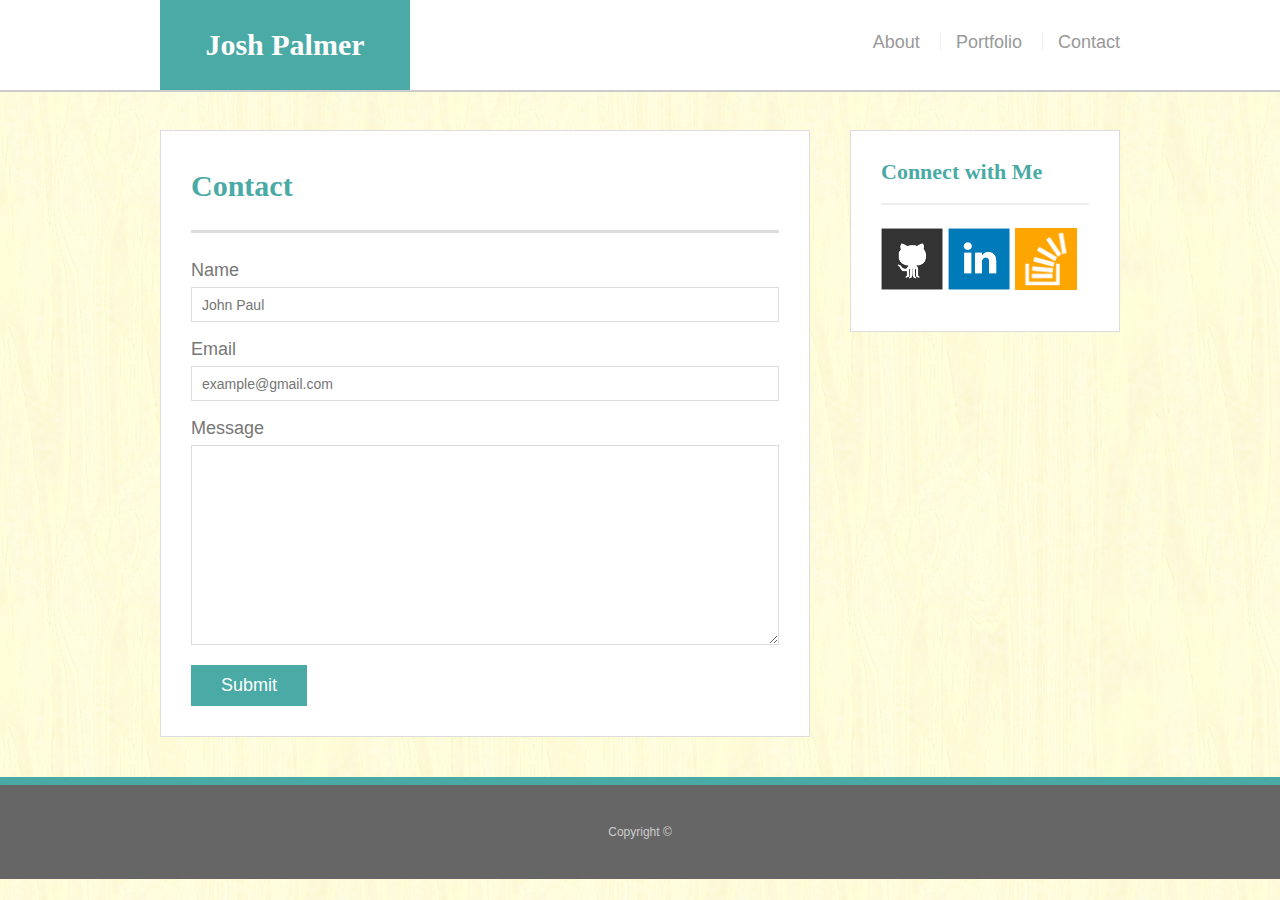
==== contact.html @ 46908ef5 "staging basic portfolio" ====
<!DOCTYPE html>
<html lang="en">

<head>
    <meta charset="UTF-8">
    <meta name="viewport" content="width=device-width, initial-scale=1.0">
    <meta http-equiv="X-UA-Compatible" content="ie=edge">
    <title>Contact | Josh Palmer</title>
    <link rel="stylesheet" type="text/css" href="assets/css/reset.css">
    <link rel="stylesheet" type="text/css" href="assets/css/style.css">
</head>

<body>

        <header id="masthead">
                <div class="container">
                  <a href="index.html" id="logo">Josh Palmer</a>
                  <nav>
                    <a href="index.html">About</a>
                    <a href="portfolio.html">Portfolio</a>
                    <a href="contact.html">Contact</a>
                  </nav>
                </div>
              </header>
            
              <div id="main-container" class="container">
                <section class="main-section">
                  <h1>Contact</h1>
            
                  <form id="contact-form">
                    <ul>
                      <li>
                        <label for="name">Name</label>
                        <input type="text" id="name" name="name" placeholder="John Paul" required="required">
                      </li>
                      <li>
                        <label for="email">Email</label>
                        <input type="email" id="email" name="email" placeholder="example@gmail.com" required="required">
                      </li>
                      <li>
                        <label for="message">Message</label>
                        <textarea id="message" name="message" required="required"></textarea>
                      </li>
                    </ul>
                    <input type="submit">
                  </form>
            
                </section>
            
                <section class="sidebar">
                  <div id="connect">
                    <h2>Connect with Me</h2>
            
                    <a href="#"><img src="assets/images/github-128.png" class="social" alt="GitHub" /></a>
                    <a href="#"><img src="assets/images/linkedin-128.png" class="social" alt="LinkedIn" /></a>
                    <a href="#"><img src="assets/images/stackoverflow-128.png" class="social" alt="Stack Overflow" /></a>
                  </div>
                </section>
              </div>
            
              <footer>
                <div class="container">
                  Copyright &copy; 
                </div>
              </footer>

</body>

</html>
---- assets/css/style.css ----
body {
    font-family: Arial, "Helvetica Neue", Helvetica, sans-serif;
    font-size: 18px;
    line-height: 34px;
    color: #777;
    background: url("../images/light-veneer.png");
  }
  
  * {
    box-sizing: border-box;
  }
  
  /* general */
  
  .container {
    width: 100%;
    max-width: 960px;
    margin: 0 auto;
    clear: both;
  }
  
  h1,
  h2,
  h3,
  p {
    margin-bottom: 20px;
  }
  
  p:last-child {
    margin-bottom: 0;
  }
  
  h1,
  h2,
  h3 {
    font-family: Georgia, Times, "Times New Roman", serif;
    font-weight: 700;
    color: #4aaaa5;
  }
  
  h1 {
    padding-bottom: 20px;
    font-size: 30px;
    line-height: 49px;
    border-bottom: 3px solid #ddd;
  }
  
  h2,
  h3 {
    font-size: 22px;
  }
  
  /* header */
  
  #masthead {
    position: fixed;
    z-index: 99;
    width: 100%;
    margin: 0 0 30px;
    overflow: auto;
    color: #fff;
    background: #fff;
    border-bottom: 2px solid #ccc;
  }
  
  #logo {
    float: left;
    width: 250px;
    height: 90px;
    font-family: Georgia, Times, "Times New Roman", serif;
    font-size: 30px;
    font-weight: 700;
    line-height: 90px;
    color: #fff;
    text-align: center;
    text-decoration: none;
    background: #4aaaa5;
  }
  
  nav {
    float: right;
    margin-top: 25px;
  }
  
  nav a {
    display: inline-block;
    padding-left: 15px;
    margin-left: 15px;
    line-height: 18px;
    color: #999;
    text-decoration: none;
    border-left: 1px solid #efefef;
  }
  
  nav a:first-child {
    border-left: 0 none;
  }
  
  /* footer */
  
  footer {
    padding: 30px 0;
    clear: both;
    font-size: 12px;
    color: #fff;
    color: #ccc;
    text-align: center;
    background: #666;
    border-top: 8px solid #4aaaa5;
  }
  
  /* sidebar */
  
  .sidebar {
    float: right;
    width: 100%;
    max-width: 270px;
    padding: 30px;
    margin-bottom: 20px;
    background: #fff;
    border: 1px solid #ddd;
  }
  
  h3,
  .sidebar h2 {
    padding-bottom: 20px;
    margin-bottom: 15px;
    line-height: 22px;
    border-bottom: 2px solid #eee;
  }
  
  .social {
    width: 62px;
    height: 62px;
    margin-top: 8px;
    margin-right: 5px;
  }
  
  .social:last-child {
    margin-right: 0;
  }
  
  /* main */
  
  #main-container {
    padding-top: 130px;
  }
  
  .main-section {
    float: left;
    width: 100%;
    max-width: 650px;
    padding: 30px;
    margin: 0 0 40px;
    background: #fff;
    border: 1px solid #ddd;
  }
  
  /* portfolio page */
  
  .work {
    position: relative;
    float: left;
    width: 274px;
    margin: 20px 0 25px;
    overflow: auto;
  }
  
  .work:nth-child(even) {
    margin-right: 40px;
  }
  
  .work img {
    width: 100%;
    border: 0 none;
    opacity: 0.8;
  }
  
  .work h3 {
    position: absolute;
    bottom: 20px;
    width: 100%;
    padding: 15px;
    margin-bottom: 0;
    font-weight: 300;
    line-height: 30px;
    color: #fff;
    text-align: center;
    background: #4aaaa5;
    border-bottom: 0;
  }
  
  .auth-image {
    float: left;
    width: 200px;
    height: auto;
    margin-top: 10px;
    margin-right: 25px;
  }
  
  /* contact page */
  
  #contact-form ul {
    margin-bottom: 20px;
  }
  
  #contact-form li {
    margin-bottom: 10px;
  }
  
  label,
  input[type=text],
  input[type=email],
  textarea {
    display: block;
    width: 100%;
  }
  
  input[type=text],
  input[type=email],
  textarea {
    height: 35px;
    padding: 0 10px;
    font-size: 14px;
    border: 1px solid #ddd;
  }
  
  textarea {
    height: 200px;
  }
  
  input[type=submit] {
    padding: 10px 30px;
    font-size: 18px;
    color: #fff;
    cursor: pointer;
    background: #4aaaa5;
    border: 0 none;
  }
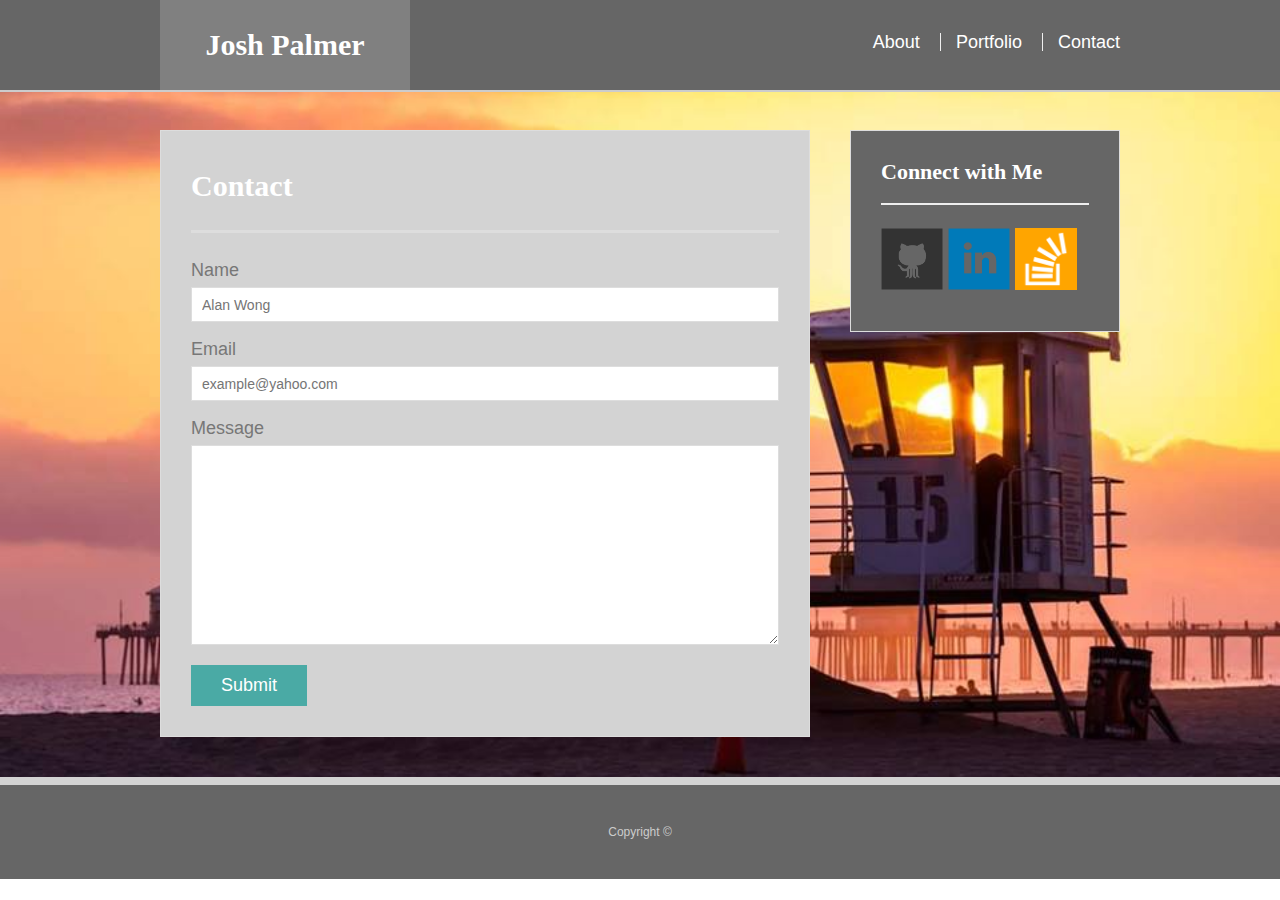
==== commit ad8ad242: "changed placeholder name and email" ====
--- a/contact.html
+++ b/contact.html
@@ -31,11 +31,11 @@
                     <ul>
                       <li>
                         <label for="name">Name</label>
-                        <input type="text" id="name" name="name" placeholder="John Paul" required="required">
+                        <input type="text" id="name" name="name" placeholder="Alan Wong" required="required">
                       </li>
                       <li>
                         <label for="email">Email</label>
-                        <input type="email" id="email" name="email" placeholder="example@gmail.com" required="required">
+                        <input type="email" id="email" name="email" placeholder="example@yahoo.com" required="required">
                       </li>
                       <li>
                         <label for="message">Message</label>
--- a/assets/css/style.css
+++ b/assets/css/style.css
@@ -3,7 +3,10 @@
     font-size: 18px;
     line-height: 34px;
     color: #777;
-    background: url("../images/light-veneer.png");
+    background: url("../images/HBSunset.jpg");
+    background-position: right;
+    background-repeat: no-repeat;
+    background-size: 100%;
   }
   
   * {
@@ -35,7 +38,7 @@
   h3 {
     font-family: Georgia, Times, "Times New Roman", serif;
     font-weight: 700;
-    color: #4aaaa5;
+    color: white;
   }
   
   h1 {
@@ -58,8 +61,8 @@
     width: 100%;
     margin: 0 0 30px;
     overflow: auto;
-    color: #fff;
-    background: #fff;
+    color: lightgray;
+    background: #666;
     border-bottom: 2px solid #ccc;
   }
   
@@ -74,7 +77,7 @@
     color: #fff;
     text-align: center;
     text-decoration: none;
-    background: #4aaaa5;
+    background: gray;
   }
   
   nav {
@@ -87,7 +90,7 @@
     padding-left: 15px;
     margin-left: 15px;
     line-height: 18px;
-    color: #999;
+    color: white;
     text-decoration: none;
     border-left: 1px solid #efefef;
   }
@@ -106,7 +109,7 @@
     color: #ccc;
     text-align: center;
     background: #666;
-    border-top: 8px solid #4aaaa5;
+    border-top: 8px solid lightgray;
   }
   
   /* sidebar */
@@ -117,7 +120,7 @@
     max-width: 270px;
     padding: 30px;
     margin-bottom: 20px;
-    background: #fff;
+    background: #666;
     border: 1px solid #ddd;
   }
   
@@ -152,7 +155,7 @@
     max-width: 650px;
     padding: 30px;
     margin: 0 0 40px;
-    background: #fff;
+    background: lightgrey;
     border: 1px solid #ddd;
   }
   
@@ -237,4 +240,38 @@
     background: #4aaaa5;
     border: 0 none;
   }
+
+  @media only screen and (max-width: 980px) {
+    .container {
+      max-width: 768px;
+  
+      /* Box-model */
+      padding: 0 20px;
+    }
+  
+    main.container {
+      padding-top: 130px;
+    }
+  
+    .main-section {
+      max-width: 420px;
+    }
+  
+    .work {
+      width: 100%;
+    }
+  
+    .auth-image {
+      width: 100%;
+      margin-bottom: 20px;
+    }
+  }
+
+  @media only screen and (max-width: 768px) {
+    .main-section,
+    .sidebar {
+      max-width: 100%;
+    }
+  }
+  }
   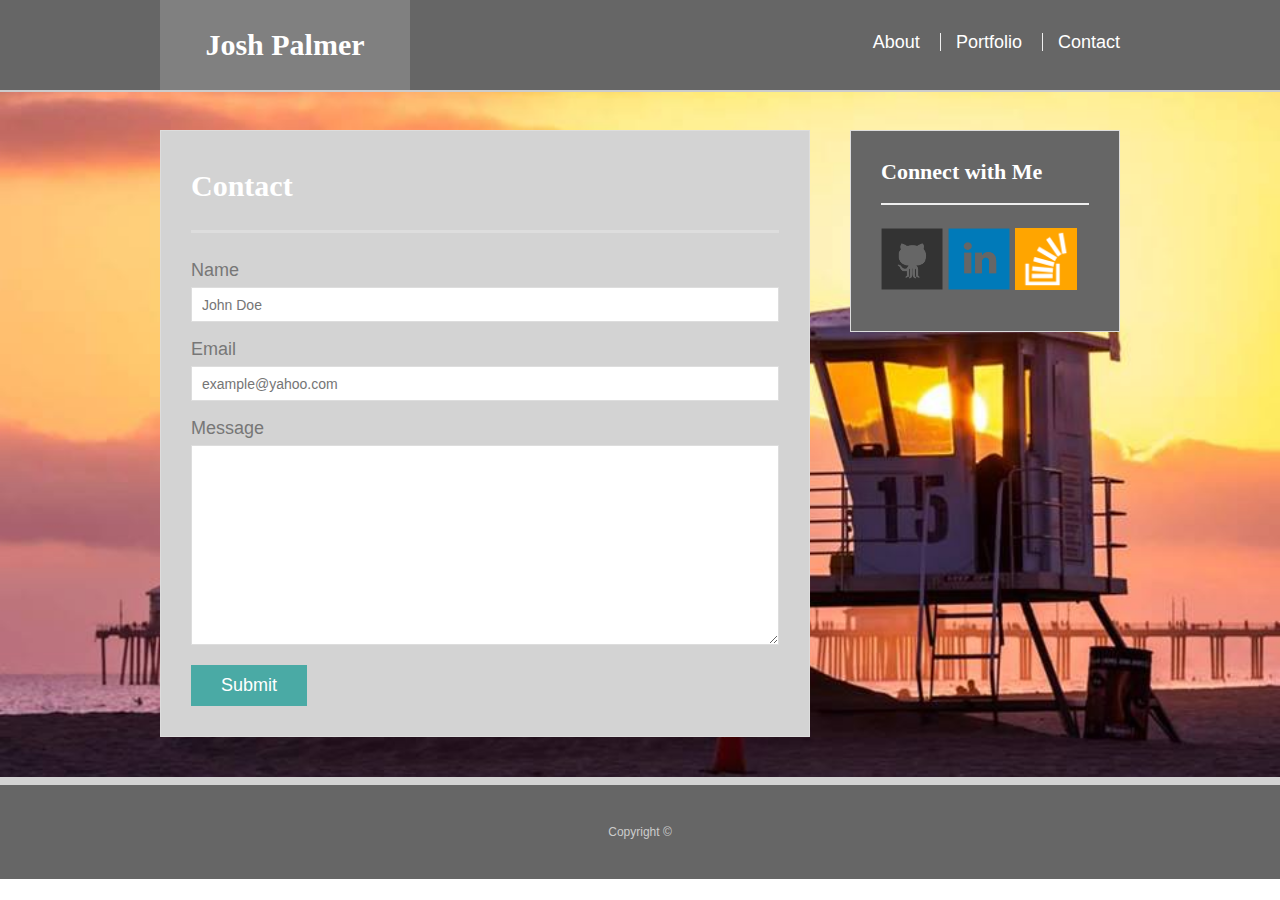
==== commit 562c8641: "changed placeholder name again" ====
--- a/contact.html
+++ b/contact.html
@@ -31,7 +31,7 @@
                     <ul>
                       <li>
                         <label for="name">Name</label>
-                        <input type="text" id="name" name="name" placeholder="Alan Wong" required="required">
+                        <input type="text" id="name" name="name" placeholder="John Doe" required="required">
                       </li>
                       <li>
                         <label for="email">Email</label>
